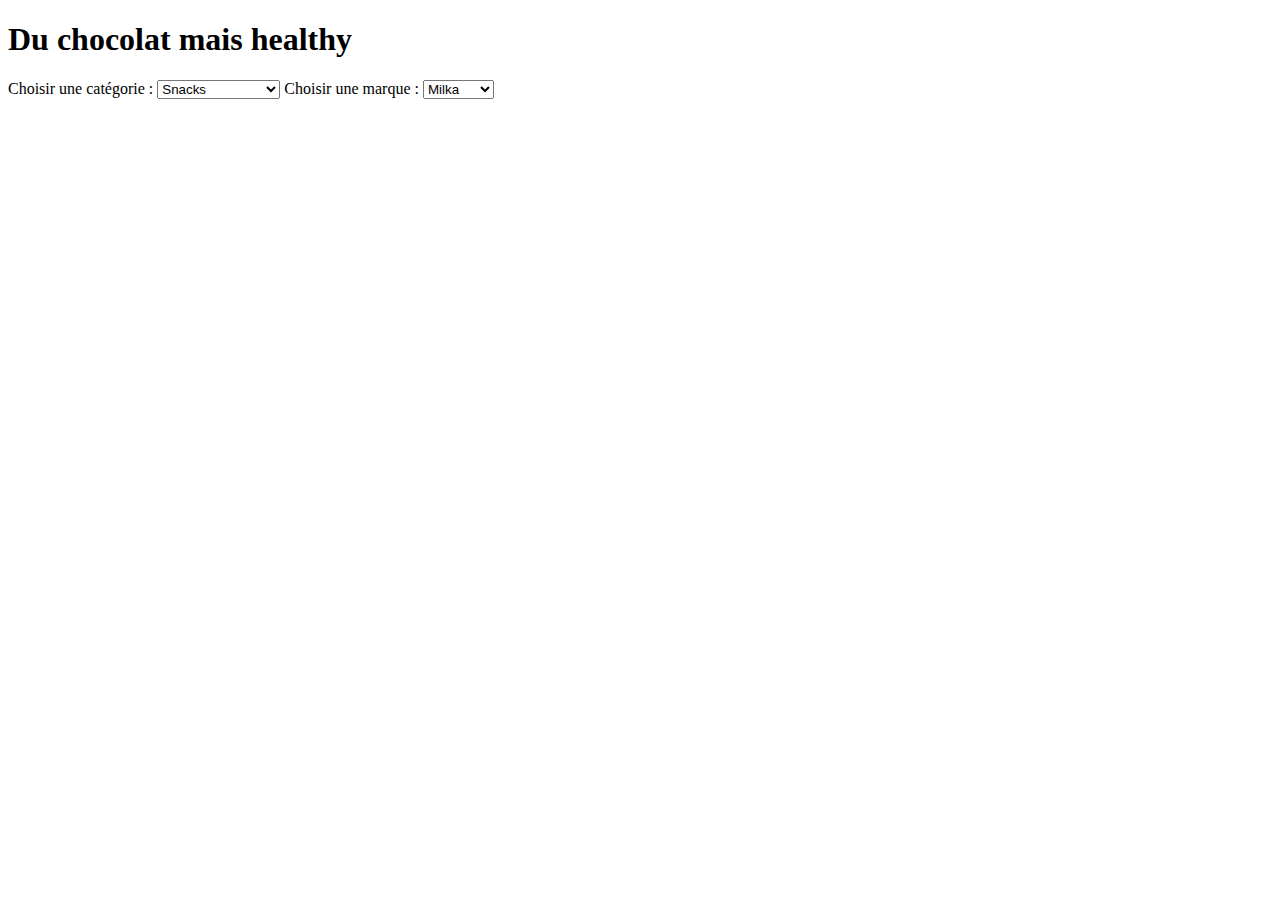
==== index.html @ 9aff150a "lets go chocolate" ====
<!DOCTYPE html>
<html lang="fr">
<head>
    <meta charset="UTF-8">
    <meta name="viewport" content="width=device-width, initial-scale=1.0">
    <title>Du chocolat mais healthy</title>
</head>
<body>
    <h1>Du chocolat mais healthy</h1>

    <label for="cat-select">Choisir une catégorie :</label>
<select name="category" id="cat-select">
    <option value = "Snacks">Snacks</option>
    <option value="Chocolats">Chocolats</option>
    <option value = "Chocolat noir">Chocolat noir</option>
    <option value = "Cacao et dérivés">Cacao et dérivés</option>
</select>
<!-- categories: "Snacks, Snacks sucrés, Cacao et dérivés, Chocolats, Chocolats noirs, Chocolats noirs en tablette, Chocolat noir en tablette extra dégustation à 70% de cacao minimum"-->

<label for="brand-select">Choisir une marque :</label>
<select name="category" id="brand-select">
    <option value = "Milka">Milka</option>
    <option value="Lindt">Lindt</option>
    <option value = "Ferrero">Ferreror</option>
    <option value = "Kinder">Kinder</option>
</select>


    <script src="script.js"></script>

</body>
</html>
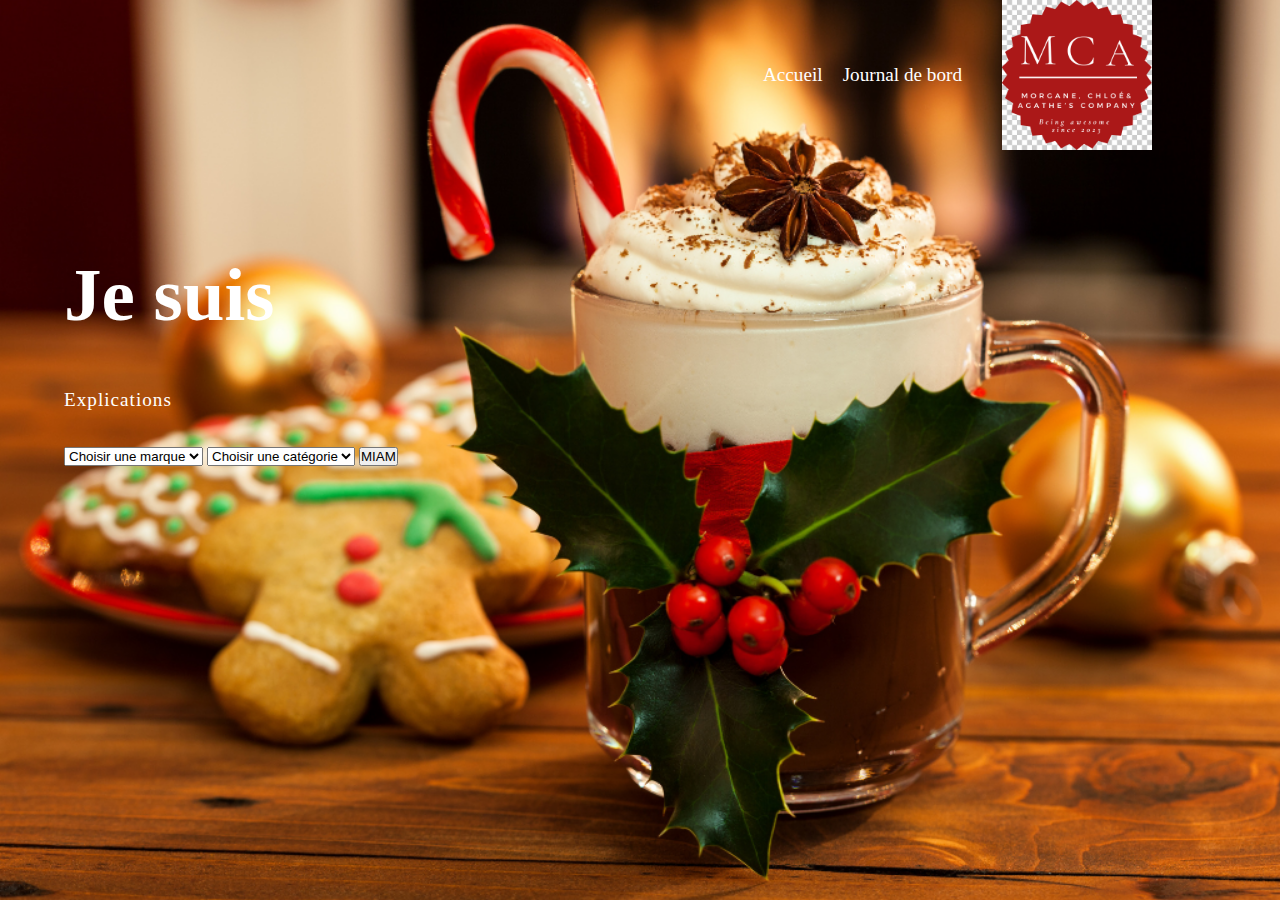
==== commit a2cccf18: "css" ====
--- a/index.html
+++ b/index.html
@@ -1,32 +1,46 @@
 <!DOCTYPE html>
 <html lang="fr">
+
 <head>
     <meta charset="UTF-8">
     <meta name="viewport" content="width=device-width, initial-scale=1.0">
-    <title>Du chocolat mais healthy</title>
+    <title>Du chocolat, mais healthy !</title>
+    <link rel="stylesheet" href="style.css">
 </head>
+
 <body>
-    <h1>Du chocolat mais healthy</h1>
+    <header>
+        <nav>
+            <a href="#"><img src="" alt="" class="logo"></a>
+            <ul>
+                <li><a href="#">Accueil</a></li>
+                <li><a href="#">Journal de bord</a></li>
+            </ul>
+            <img src="img/logo.png" alt="" class="menu-icon">
+        </nav>
+    </header>
 
-    <label for="cat-select">Choisir une catégorie :</label>
-<select name="category" id="cat-select">
-    <option value = "Snacks">Snacks</option>
-    <option value="Chocolats">Chocolats</option>
-    <option value = "Chocolat noir">Chocolat noir</option>
-    <option value = "Cacao et dérivés">Cacao et dérivés</option>
-</select>
-<!-- categories: "Snacks, Snacks sucrés, Cacao et dérivés, Chocolats, Chocolats noirs, Chocolats noirs en tablette, Chocolat noir en tablette extra dégustation à 70% de cacao minimum"-->
+    <section class="text">
+        <h1>Je suis <span class="auto-typing"></span></h1>
+        <p>Explications</p>
+        
+        <div class="select-list">
+            <select name="brand" id="brand-select"></select>
+            <select name="category" id="cat-select"></select>
+            <button id="button" onclick="request()">MIAM</button>
+        </div>
+         <!-- <a hreh="#">Me contacter</a> <a href="#" class="list">Listes</a>  -->
+    </section>
 
-<label for="brand-select">Choisir une marque :</label>
-<select name="category" id="brand-select">
-    <option value = "Milka">Milka</option>
-    <option value="Lindt">Lindt</option>
-    <option value = "Ferrero">Ferreror</option>
-    <option value = "Kinder">Kinder</option>
-</select>
+    <section class="listFiches"></section>
+
+    <div class="overlay"></div>
 
 
-    <script src="script.js"></script>
+    <script src="main.js"></script>
+    <script src="select.js"></script>
+    <script src="https://unpkg.com/typed.js@2.1.0/dist/typed.umd.js"></script>
+    <script src="library.js"></script>
+</body>
 
-</body>
 </html>--- a/style.css
+++ b/style.css
@@ -0,0 +1,133 @@
+*, *::before, *::after {
+    margin: 0; 
+    padding: 0; 
+    box-sizing: border-box;
+}
+
+body {
+    font-family:'Tw Cen Mt';
+    font-size: 14;
+}
+
+.listFiches {
+    color : white;
+}
+
+.overlay {
+    position: absolute;
+    top: 0;
+    left: 0; 
+    bottom:0; 
+    width:100%;
+    height:100vh;
+    background: url('img/background.png') center center no-repeat;
+    background-size: cover;
+    z-index:-100;
+}
+
+header {
+    max-width:80%; 
+    margin-right:auto;
+    margin-left: auto;
+}
+
+nav {
+    display:flex;
+    flex-wrap:wrap;
+    align-items:center;
+    width:100%;
+    padding: 30px 0 10 px;
+}
+
+nav .logo {
+    width:170px;
+}
+
+nav .menu-icon {
+    width:150px; 
+    cursor:pointer;
+}
+
+nav ul {
+    flex:1; 
+    display:flex;
+    justify-content: flex-end;
+    padding-right: 40px;
+}
+
+nav ul li {
+    list-style: none;
+    margin-left:20px;
+}
+
+nav ul li a {
+    text-decoration: none;
+    color:#fff;
+    font-size:1.2rem;
+    transition:color .3s;
+}
+
+nav ul li a:hover {
+    color:white;
+}
+
+.text {
+    padding:70px 0;
+    color:#fff;
+    max-width: 90%;
+    margin-left: auto;
+    margin-right: auto;
+}
+
+.text h1 {
+    font-size: 75px;
+    line-height: 2;
+    margin-bottom: 1rem;
+}
+
+.text p {
+    font-size: 1.2rem;
+    line-height: 1.5;
+    letter-spacing: 1px;
+    margin-bottom: 2rem;
+}
+
+.text a {
+    display: inline-block;
+    text-decoration: none;
+    font-size: 1.25rem;
+    border: 1px solid white;
+    color:white;
+    padding: 10px 20px;
+    margin-right: 30px;
+}
+
+.text a.list {
+    color:#121212;
+    background-color: white;
+    font-weight: 600;
+}
+
+.listFiches {
+    display : flex;
+    max-width: 100%;
+}
+
+.listFiches div {
+    background-color: #095228;
+    margin: 30px;
+    flex: 1;
+    justify-content: center;
+}
+
+.listFiches div img {
+    max-width: 100%;
+    margin: auto;
+    align-self: bottom;
+}
+
+
+
+
+
+
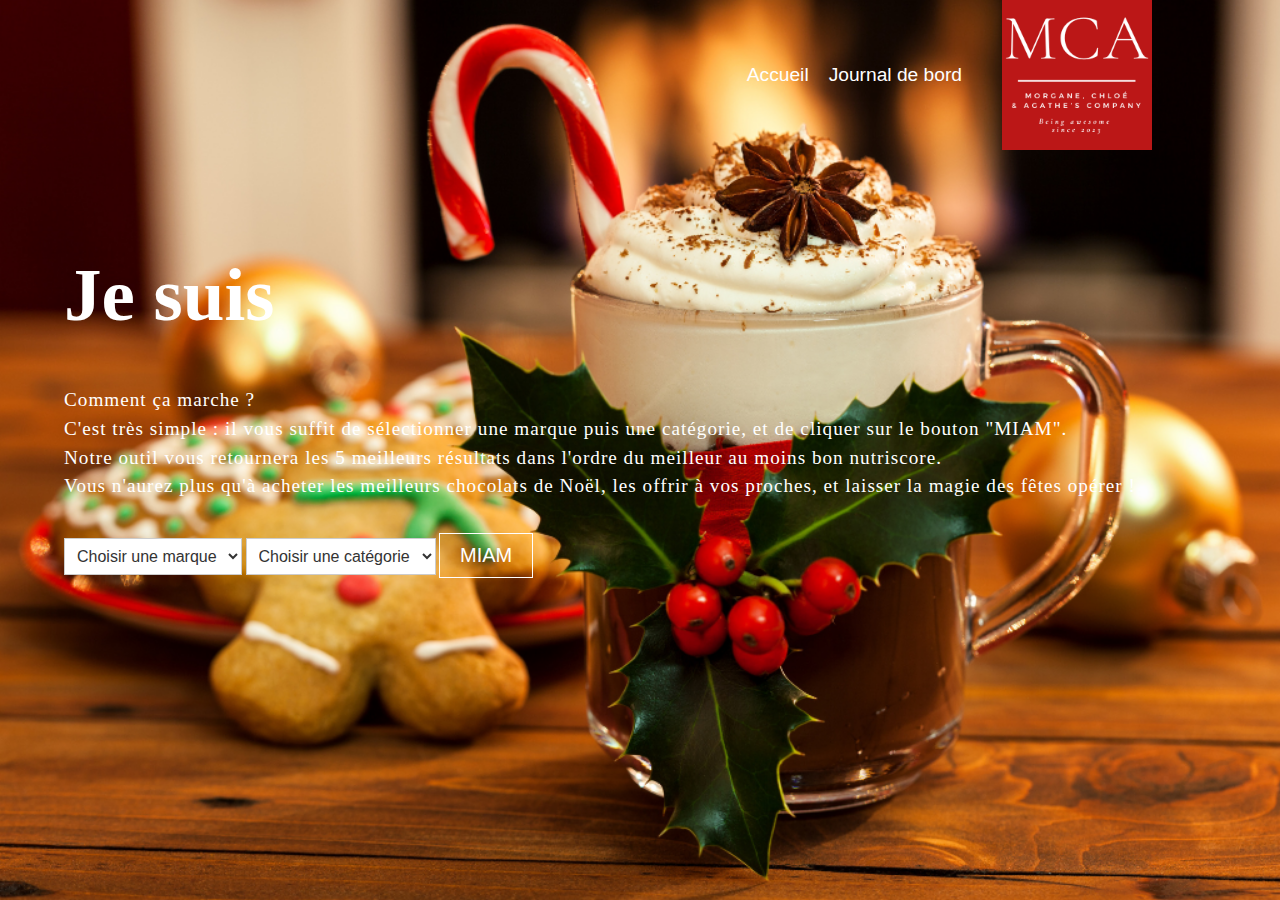
==== commit 7b5837ea: "ajust CSS + fn" ====
--- a/index.html
+++ b/index.html
@@ -22,12 +22,15 @@
 
     <section class="text">
         <h1>Je suis <span class="auto-typing"></span></h1>
-        <p>Explications</p>
+        <p>Comment ça marche ? </br>
+            C'est très simple : il vous suffit de sélectionner une marque puis une catégorie, et de cliquer sur le bouton "MIAM".<br>
+            Notre outil vous retournera les 5 meilleurs résultats dans l'ordre du meilleur au moins bon nutriscore. <br>
+            Vous n'aurez plus qu'à acheter les meilleurs chocolats de Noël, les offrir à vos proches, et laisser la magie des fêtes opérer !</p>
         
         <div class="select-list">
             <select name="brand" id="brand-select"></select>
             <select name="category" id="cat-select"></select>
-            <button id="button" onclick="request()">MIAM</button>
+            <button class="button" onclick="request()">MIAM</button>
         </div>
          <!-- <a hreh="#">Me contacter</a> <a href="#" class="list">Listes</a>  -->
     </section>
--- a/style.css
+++ b/style.css
@@ -5,8 +5,26 @@
 }
 
 body {
-    font-family:'Tw Cen Mt';
-    font-size: 14;
+    font-family: Maiah, Georgia, 'Times New Roman', Times, serif;
+    font-size: 14px;
+}
+
+.button {
+    display: inline-block;
+    text-decoration: none;
+    font-size: 1.25rem;
+    border: 1px solid white;
+    color: white;
+    padding: 10px 20px;
+    margin-right: 30px;
+    background-color: transparent; /* Fond transparent */
+    border-radius: 0; /* Pas d'arrondi pour un bouton carré */
+    transition: background-color 0.3s, color 0.3s; /* Animation de transition */
+}
+
+.button:hover {
+    background-color: white;
+    color: #f32020;
 }
 
 .listFiches {
@@ -37,6 +55,7 @@
     align-items:center;
     width:100%;
     padding: 30px 0 10 px;
+    font-family: Warton, Arial, Helvetica, sans-serif;
 }
 
 nav .logo {
@@ -117,17 +136,43 @@
     background-color: #095228;
     margin: 30px;
     flex: 1;
-    justify-content: center;
+    display: flex;
+    flex-direction: column; /* Pour s'assurer que les éléments sont disposés en colonne */
+    align-items: center; /* Pour centrer les éléments horizontalement */
+    justify-content: flex-end; /* Pour aligner les éléments vers le bas */ 
 }
+
 
 .listFiches div img {
     max-width: 100%;
-    margin: auto;
-    align-self: bottom;
+    align-self: flex-end;
 }
 
+/* Style de base pour le sélecteur */
+select {
+    padding: 8px; /* Ajoutez un espace intérieur pour un meilleur aspect visuel */
+    font-size: 16px; /* Taille de la police du texte dans le sélecteur */
+    border: 1px solid #ccc; /* Bordure du sélecteur */
+    background-color: #fff; /* Couleur de fond */
+    color: #333; /* Couleur du texte */
+  }
+  
+  /* Style pour les options du sélecteur */
+  select option {
+    background-color: #fff; /* Couleur de fond des options */
+    color: #333; /* Couleur du texte des options */
+  }
+  
+  /* Style lorsque le sélecteur est survolé */
+  select:hover {
+    border-color: #666; /* Changement de couleur de la bordure au survol */
+  }
+  
+  /* Style lorsque le sélecteur est en focus */
+  select:focus {
+    outline: none; /* Supprime la bordure de focus par défaut */
+    box-shadow: 0 0 5px rgba(0, 0, 0, 0.3); /* Ajoute une ombre de focus */
+  }
+  
 
 
-
-
-
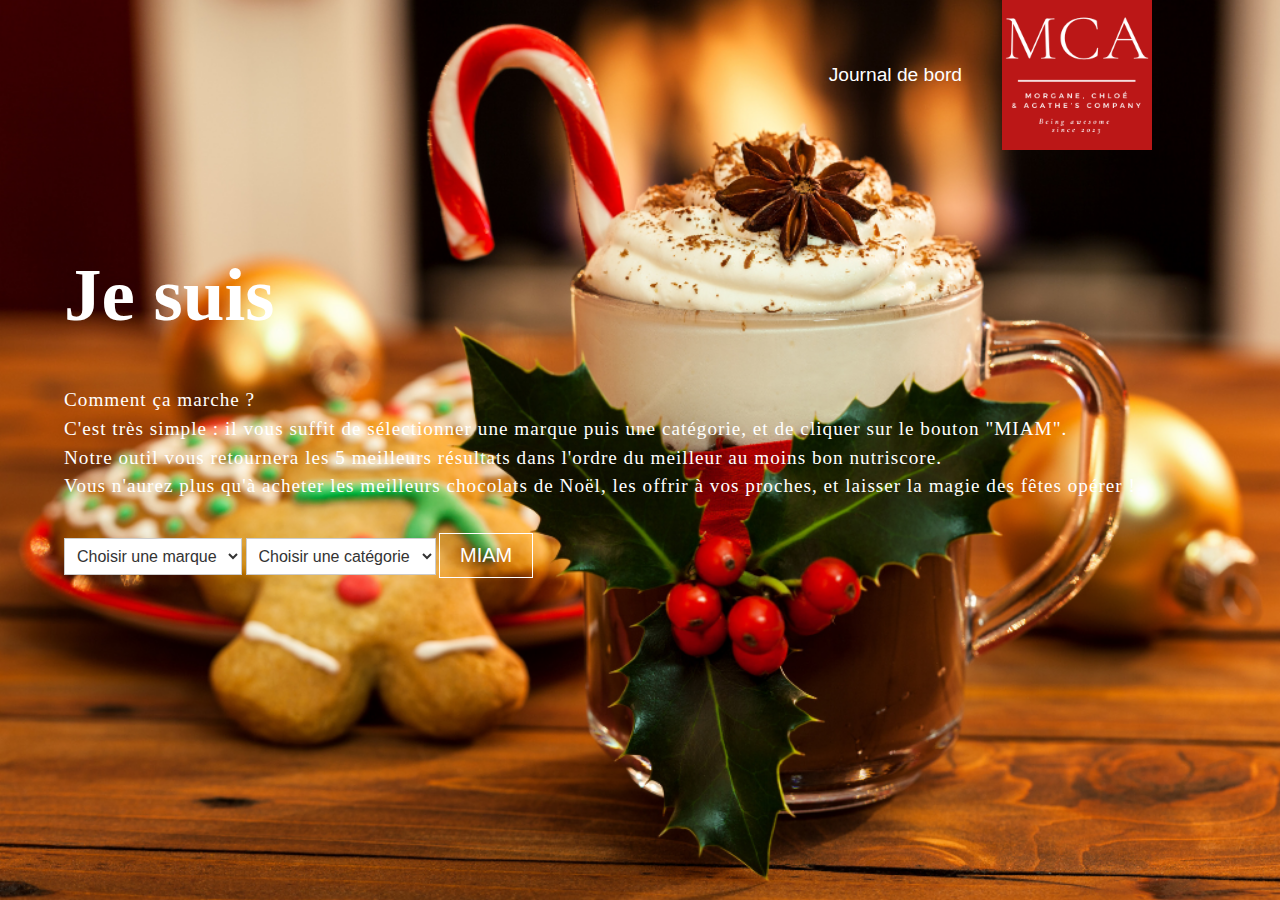
==== commit 5781504f: "last modif" ====
--- a/index.html
+++ b/index.html
@@ -13,8 +13,8 @@
         <nav>
             <a href="#"><img src="" alt="" class="logo"></a>
             <ul>
-                <li><a href="#">Accueil</a></li>
-                <li><a href="#">Journal de bord</a></li>
+                <!-- <li><a href="#">Accueil</a></li> -->
+                <li><a href="https://github.com/adatechschool/projet-collectif-dataviz-agathe_morgane_chloe/blob/master/README.md" target="_blank">Journal de bord</a></li>
             </ul>
             <img src="img/logo.png" alt="" class="menu-icon">
         </nav>
@@ -32,16 +32,13 @@
             <select name="category" id="cat-select"></select>
             <button class="button" onclick="request()">MIAM</button>
         </div>
-         <!-- <a hreh="#">Me contacter</a> <a href="#" class="list">Listes</a>  -->
     </section>
 
     <section class="listFiches"></section>
 
     <div class="overlay"></div>
 
-
     <script src="main.js"></script>
-    <script src="select.js"></script>
     <script src="https://unpkg.com/typed.js@2.1.0/dist/typed.umd.js"></script>
     <script src="library.js"></script>
 </body>
